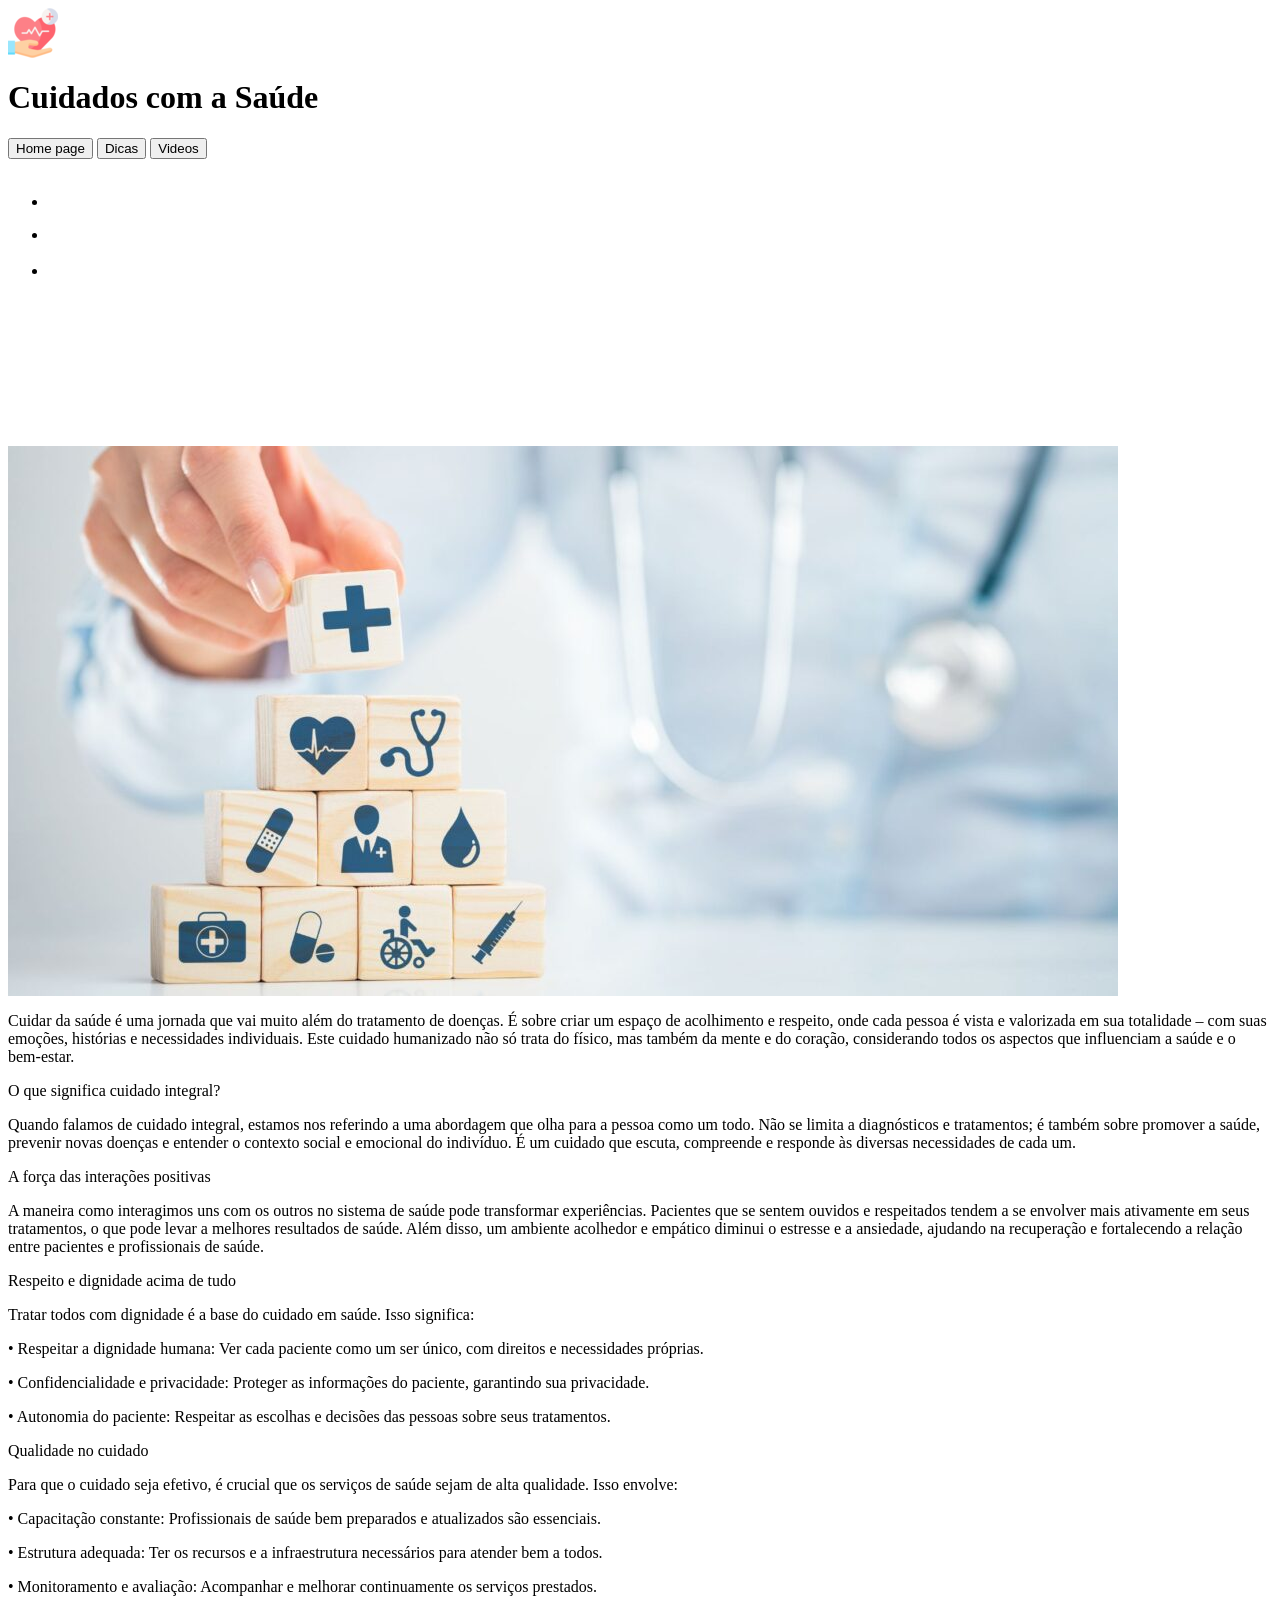
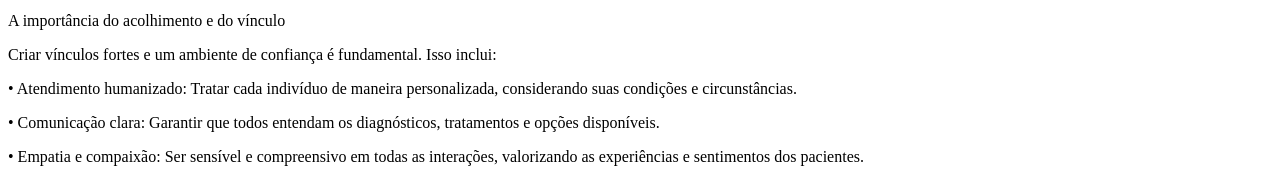
==== index.html @ 1d205f8f "Update index.html" ====
<html>

<head> <!--informacoes da janela do site e importacao-->
    <link rel="icon" href="../img/cuidados-de-saude.png" type="image/png">
    <link rel="stylesheet" type="text/css" href="Sktcapb/css/main.css">
    <title class="text-titulo">Cuidado em Saúde</title>
</head>

<body>


    <header class="menu-principal">

        <div class="toolbarInicial"><!-- barra do inicio do site-->

            <div class="logo">
                <img src="img/cuidados-de-saude.png" /> <!-- logo do site-->

            </div>

            <div class="titulo"> <!-- titulo do site da barra inicial-->
                <h1>Cuidados com a Saúde</h1>

            </div>

            <div class="container-buttons"> <!-- botoes da barra, das trocas de telas-->
                <button class="buttons-toolbar" onclick="window.location.href='Index.html'">Home page</button>
                <button class="buttons-toolbar" onclick="window.location.href='Dicas.html'">Dicas</button>
                <button class="buttons-toolbar" onclick="window.location.href='Videos.html'">Videos</button>
                <div class="highlight"></div>
            </div>

            <div class="redes-sociais"> <!-- div com link das redes socias (estao sem destino)-->

                <ul>
                    <li>
                        <img src="../img/facebook.png" />
                    </li>
                    <li>
                        <img src="/img/twitter.png" />
                    </li>
                    <li>
                        <img src="img/logotipo-do-linkedin.png" />
                    </li>

                </ul>

            </div>


        </div>

        <div>
           <div  class="img1">
            <video autoplay muted loop>
                <source src="../videos/3127017-uhd_3840_2160_24fps.mp4" type="video/mp4">
            </video>

            <img class="img2" src="../img/8-Razoes-para-focar-na-qualidade-dos-cuidados-em-saude-segundo-a-OMS-site-1110x550.jpg">
        </div>

        
        <div class="card1">
                <p class="font1"> Cuidar da saúde é uma jornada que vai muito além do tratamento de doenças. É sobre
                    criar um espaço
                    de acolhimento e respeito, onde cada pessoa é vista e valorizada em sua totalidade – com suas
                    emoções, histórias e necessidades individuais. Este cuidado humanizado não só trata do físico, mas
                    também da mente e do coração, considerando todos os aspectos que influenciam a saúde e o bem-estar.
                </p>


            </div>
        </div>

        <div class="cards-textos">
            <div class="card2">
                <p class="font1"> O que significa cuidado integral?</p>

                <p class="font1">Quando falamos de cuidado integral, estamos nos referindo a uma abordagem que olha para
                    a pessoa
                    como um todo. Não se limita a diagnósticos e tratamentos; é também sobre promover a saúde, prevenir
                    novas doenças e entender o contexto social e emocional do indivíduo. É um cuidado que escuta,
                    compreende e responde às diversas necessidades de cada um.
                </p>


            </div>
        </div>

        <div>

            <div class="card3">
                <p class="font1">A força das interações positivas</p>

                <p class="font1">
                    A maneira como interagimos uns com os outros no sistema de saúde pode transformar experiências.
                    Pacientes que se sentem ouvidos e respeitados tendem a se envolver mais ativamente em seus
                    tratamentos, o que pode levar a melhores resultados de saúde. Além disso, um ambiente acolhedor e
                    empático diminui o estresse e a ansiedade, ajudando na recuperação e fortalecendo a relação entre
                    pacientes e profissionais de saúde.
                </p>


            </div>
        </div>

        <div>

            <div class="card4">
                <p class="font1"> Respeito e dignidade acima de tudo</p>

                <p class="font1">Tratar todos com dignidade é a base do cuidado em saúde. Isso significa:
                </p>

                <p class="font1">&#8226; Respeitar a dignidade humana: Ver cada paciente como um ser único, com direitos
                    e
                    necessidades
                    próprias.</p>

                <p class="font1">&#8226; Confidencialidade e privacidade: Proteger as informações do paciente,
                    garantindo sua
                    privacidade.
                </p>

                <p class="font1">&#8226; Autonomia do paciente: Respeitar as escolhas e decisões das pessoas sobre seus
                    tratamentos.
                </p>


            </div>
        </div>

        <div>

            <div class="card5">
                <p class="font1">Qualidade no cuidado</p>

                <p class="font1"> Para que o cuidado seja efetivo, é crucial que os serviços de saúde sejam de alta
                    qualidade. Isso
                    envolve:</p>

                <p class="font1">&#8226; Capacitação constante: Profissionais de saúde bem preparados e atualizados são
                    essenciais.
                </p>

                <p class="font1">&#8226; Estrutura adequada: Ter os recursos e a infraestrutura necessários para atender
                    bem a
                    todos.
                </p>

                <p class="font1">&#8226; Monitoramento e avaliação: Acompanhar e melhorar continuamente os serviços
                    prestados.
                </p>


            </div>
        </div>


        <div>

            <div class="card6">
                <p class="font1">A importância do acolhimento e do vínculo</p>

                <p class="font1">
                    Criar vínculos fortes e um ambiente de confiança é fundamental. Isso inclui:
                </p>

                <p class="font1">
                    &#8226; Atendimento humanizado: Tratar cada indivíduo de maneira personalizada, considerando suas
                    condições
                    e circunstâncias.
                </p>


                <p class="font1">
                    &#8226; Comunicação clara: Garantir que todos entendam os diagnósticos, tratamentos e opções
                    disponíveis.
                </p>

                <p class="font1">
                    &#8226; Empatia e compaixão: Ser sensível e compreensivo em todas as interações, valorizando as
                    experiências
                    e sentimentos dos pacientes.
                </p>


            </div>
        </div>

        <div class="finalPage">
            <div class= "finalPageConteudo" >

            </div>
       
        </div>

    </header>


</body>

</html>
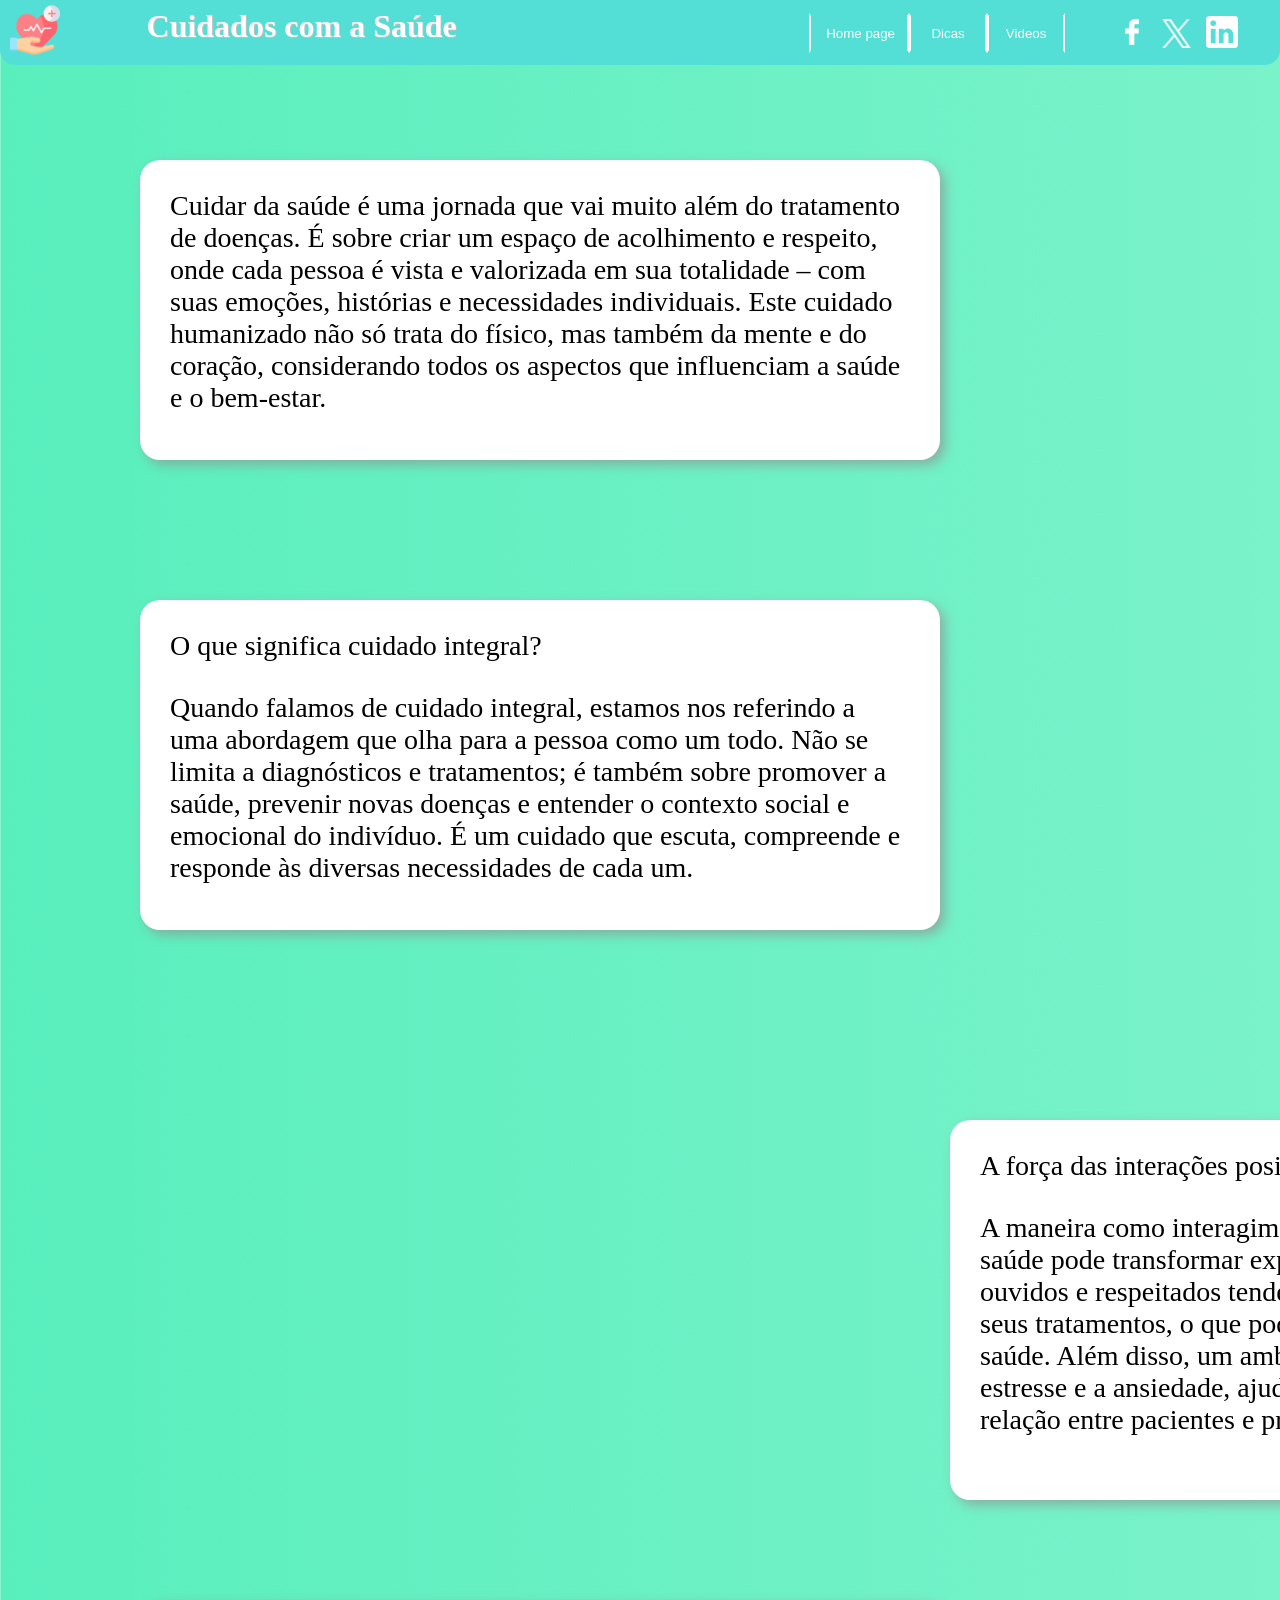
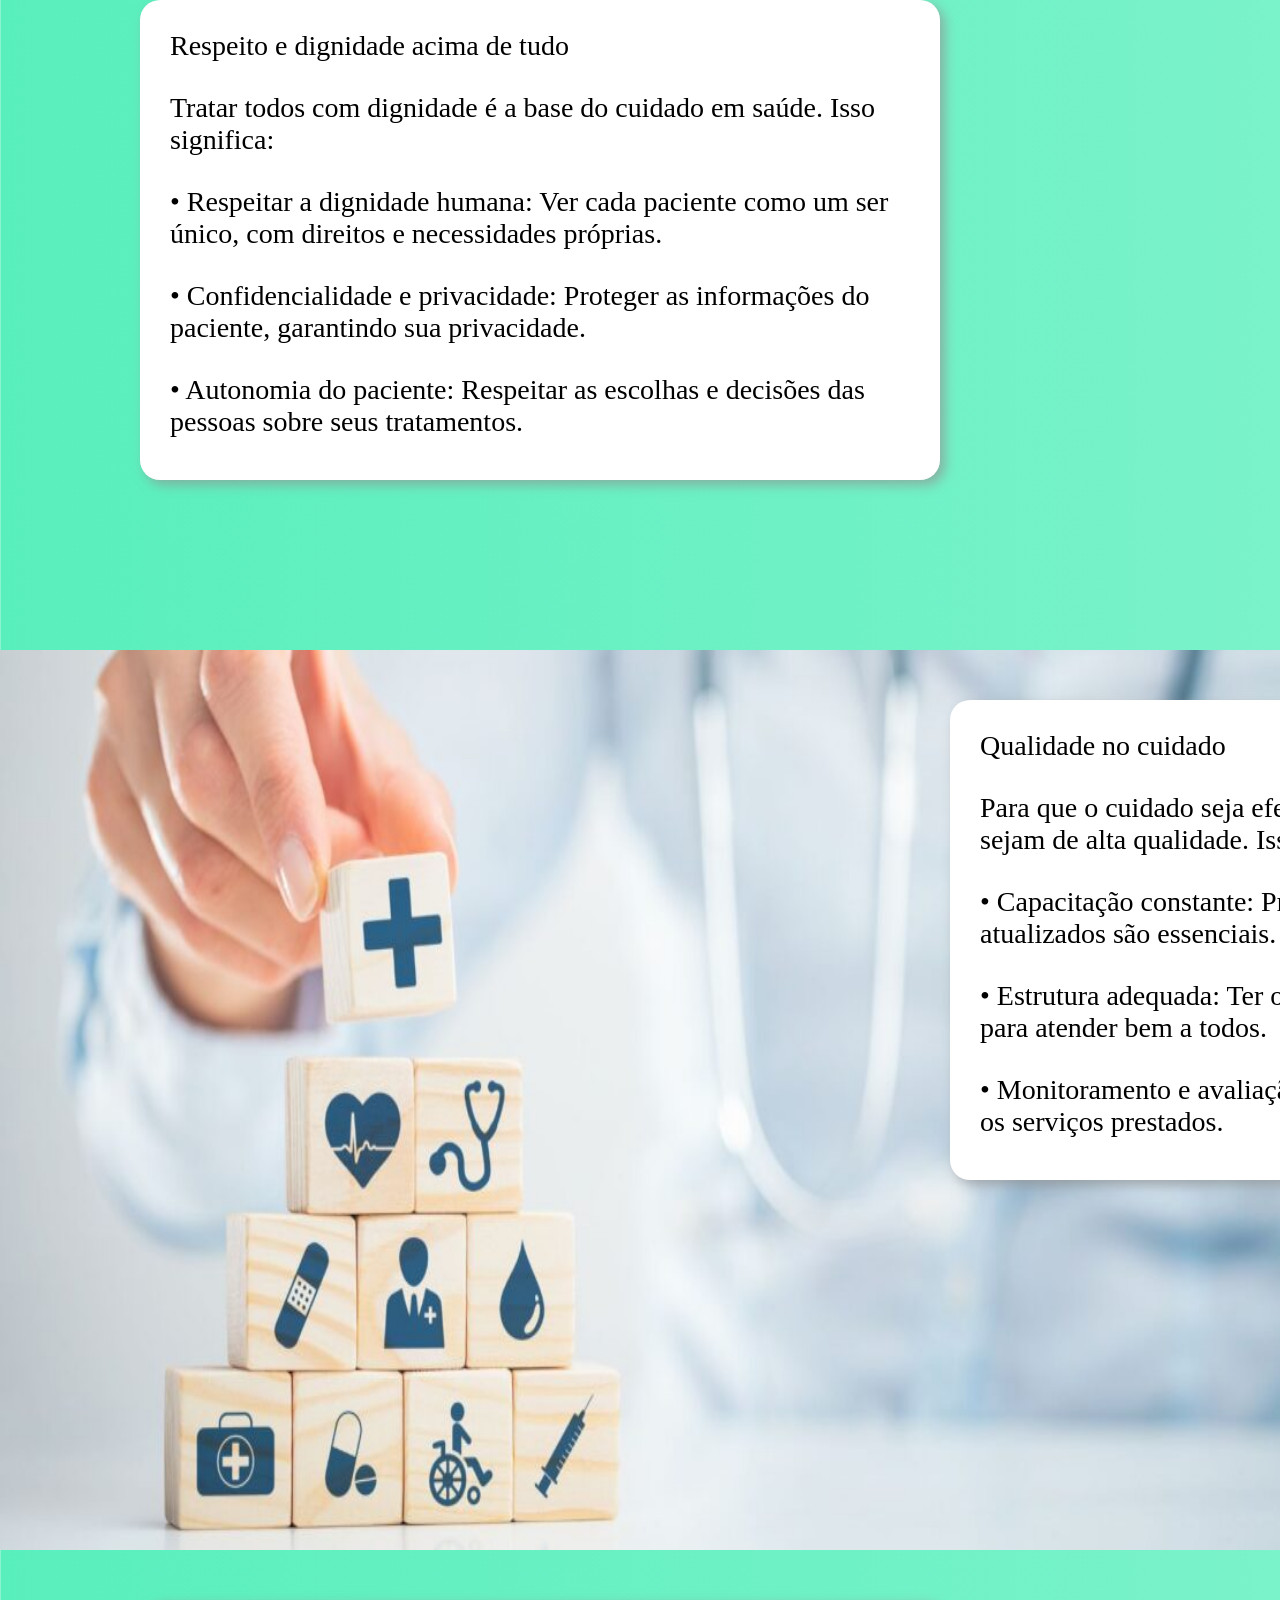
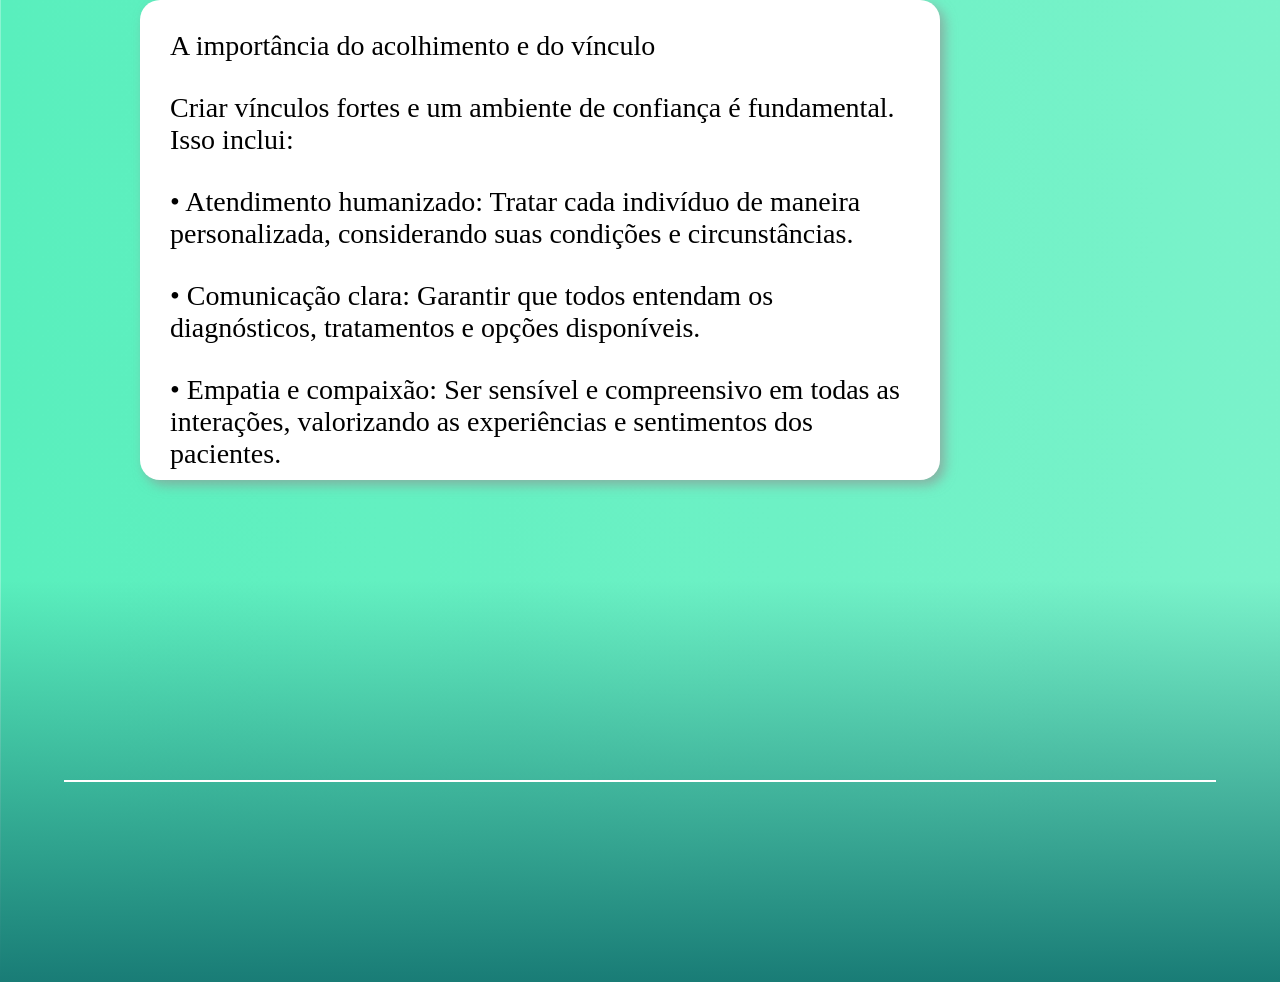
==== commit 9075ac5c: "Update index.html" ====
--- a/index.html
+++ b/index.html
@@ -2,7 +2,7 @@
 
 <head> <!--informacoes da janela do site e importacao-->
     <link rel="icon" href="../img/cuidados-de-saude.png" type="image/png">
-    <link rel="stylesheet" type="text/css" href="Sktcapb/css/main.css">
+    <link rel="stylesheet" type="text/css" href="css/main.css">
     <title class="text-titulo">Cuidado em Saúde</title>
 </head>
 
--- a/css/main.css
+++ b/css/main.css
@@ -0,0 +1,281 @@
+
+.toolbarInicial { /* estiliza a barra inicial do site*/
+    background-color: rgb(83, 223, 214); /*cor do fundo*/
+    border-end-end-radius: 15px; /* raio da borda inferior direita*/
+    border-end-start-radius: 15px; /* raio da borda inferior esquerda*/
+    height: 65px; /* tamanho VERTICAL da div*/
+    display: flex;  /* Usa o layout flexivel para alinhar os botoes dentro do conteiner */
+    z-index: 1; /* Define a ordem de empilhamento, trazendo a barra a frente de outros elementos */
+
+
+}
+
+.logo { /* estiliza e posiciona a logo do site*/
+    position: relative;
+    float: left; 
+    left: 10px; /* Define a distancia do contêiner em relaçao ao lado esquerdo */
+    top: 5px; /* posicao da div em relacao ao topo*/
+    width: 30%; /* Define a largura do corpo */
+    width: 150px;
+
+
+
+}
+
+.redes-sociais ul li { /* estiliza os links das redes sociais*/
+    display: inline-block;
+    margin-left: 6%;
+    list-style: none;
+
+
+}
+
+.redes-sociais { /* Posiciona o conteiner das redes sociais*/
+    width: 30%; /* Define a largura do corpo */
+    width: 220px;
+    display: inline-block;
+    white-space: nowrap; /* Impede a quebra de linha dentro do contêiner */
+
+}
+
+.titulo { /* Estiliza o titulo da barra inicial*/
+    display: inline-block;  /* Exibe o título em linha com outros elementos */
+    position: relative;
+    top: -13px; /* Posicao da div em relacao ao topo*/
+    width: 53%; /* Define a largura do título */
+    color: white;  /* Define a cor do texto */
+    font-family: "Pacifico", cursive; /* Define a família da fonte */
+    font-weight: 400; /* Define o peso da fonte */
+    font-style: normal;  /* Define o estilo da fonte */
+    display: flex;
+    white-space: nowrap; /* Impede a quebra de linha dentro do contêiner */
+    text-shadow: 1px 1px 0px #c0c0c0; /* Adiciona uma sombra ao texto */
+
+}
+
+.card1 { /* estilizam e posicionam o card de conteudo*/
+    position: absolute;
+    display: flex;
+    top: 60px; /* posicao da div em relacao ao topo*/
+    left: 40px; /* Define a distancia do contêiner em relaçao ao lado esquerdo */
+    right: 500px;
+    width: 800px;
+    height: 300px; /* tamanho VERTICAL da div*/
+    margin: 100px; /* Define a margem ao redor do contêiner */
+    border-radius: 20px;
+    background-color: white;
+    box-shadow: 5px 5px 12px #919191aa; /* Adiciona uma sombra ao redor do contêiner */
+
+}
+
+.card2 { /* estilizam e posicionam o card de conteudo*/
+    position: absolute;
+    top: 500px; /* posicao da div em relacao ao topo*/
+    left: 40px; /* Define a distancia do contêiner em relaçao ao lado esquerdo */
+    right: 500px;
+    width: 800px;
+    height: 330px; /* tamanho VERTICAL da div*/
+    margin: 100px; /* Define a margem ao redor do contêiner */
+    border-radius: 20px;
+    background-color: white;
+    box-shadow: 5px 5px 12px #919191aa;
+
+
+}
+
+.card3 { /* estilizam e posicionam o card de conteudo*/
+    position: absolute;
+    top: 1020px; /* posicao da div em relacao ao topo*/
+    left: 850px; /* Define a distancia do contêiner em relaçao ao lado esquerdo */
+    width: 800px;
+    height: 380px; /* tamanho VERTICAL da div*/
+    margin: 100px; /* Define a margem ao redor do contêiner */
+    border-radius: 20px;
+    background-color: white;
+    box-shadow: 5px 5px 12px #919191aa;
+
+
+}
+
+.card4 { /* estilizam e posicionam o card de conteudo*/
+    position: absolute;
+    top: 1500px; /* posicao da div em relacao ao topo*/
+    left: 40px; /* Define a distancia do contêiner em relaçao ao lado esquerdo */
+    right: 400px;
+    width: 800px;
+    height: 480px; /* tamanho VERTICAL da div*/
+    margin: 100px; /* Define a margem ao redor do contêiner */
+    border-radius: 20px;
+    background-color: white;
+    box-shadow: 5px 5px 12px #919191aa;
+
+
+}
+
+.card5 { /* estilizam e posicionam o card de conteudo*/
+    position: absolute;
+    top: 2200px; /* posicao da div em relacao ao topo*/
+    left: 850px; /* Define a distancia do contêiner em relaçao ao lado esquerdo */
+    width: 850px; /* Define a largura */
+    height: 480px; /* tamanho VERTICAL da div*/
+    margin: 100px;  /* Define a margem ao redor do contêiner */
+    border-radius: 20px;
+    background-color: white;
+    box-shadow: 5px 5px 12px #919191aa;
+
+
+}
+
+.card6 { /* estilizam e posicionam o card de conteudo*/
+    position: absolute;
+    top: 3100px; /* posicao da div em relacao ao topo*/
+    left: 40px; /* Define a distancia do contêiner em relaçao ao lado esquerdo */
+    width: 800px; /* Define a largura */
+    height: 480px; /* tamanho VERTICAL da div*/
+    /*height: auto;  Define a altura automatica */
+    /*width: auto;  Define a largura automatica */
+    margin: 100px; /* Define a margem ao redor do contêiner */
+    border-radius: 20px;
+    background-color: white;
+    box-shadow: 5px 5px 12px #919191aa;
+
+
+}
+
+
+.font1 { /* define o estilo da fonte dos conteudos dos cards*/
+    font-size: 28px;
+    margin: 30px;
+}
+
+.container-buttons { /* conatiner dos botoes da barra de inicio*/
+    position: relative;
+    top: 13px; /* posicao da div em relacao ao topo*/
+    display: grid;
+    justify-content: space-evenly;
+    width: 300px;  /* Define a largura */
+    width: 20%; /* Define a largura do corpo */
+    height: 40px; /* tamanho VERTICAL da div*/
+    display: inline-block;
+    white-space: nowrap; /* Impede a quebra de linha dentro do contêiner */
+    list-style: none;
+    display: flex;  /* Usa o layout flexivel para alinhar os botões dentro do conteiner */
+
+}
+
+.buttons-toolbar {  /* Estilo e animacao dos botoes */
+    width: 100px; /* Define a largura */
+    height: 40px; 
+    justify-content: center;
+    align-items: center;
+    background-color: transparent;
+    border-color: white;
+    border-top: transparent;
+    border-bottom: transparent;  /* Define o fundo transparente */
+    color: white;
+    row-gap: nowrap; /* Impede a quebra de linha dentro do contêiner */
+    border-style: double; /* Define o estilo da borda */
+    text-decoration: none; /* Remove a decoração do texto */
+    padding: 10px 15px; /* Define o preenchimento interno dos botões */
+    position: relative;
+    /* transition: color 0.3s; Adiciona uma transição suave para a mudança de cor */
+
+}
+
+.finalPage {  /* final da pagina*/
+    position: absolute;
+    display: flex;
+    justify-content: center;
+    top:420%;
+    width: 800px; /* Define a largura */
+    height:402px;  
+    width: 100%; /* Define a largura automatica */
+    background-image: linear-gradient(to top, rgb(25, 124, 118),transparent ); /* animacao de troca de cor*/
+}
+
+.finalPageConteudo {
+    position: relative;
+    display: flex;
+    top:200px;
+    height: 200px;
+    width: 90%;
+    border-top: 2px solid white; 
+    
+    
+}
+
+.img1 video{  /* primeira imagem de fundo*/
+    position: absolute;
+    top: -10px; /* posicao da div em relacao ao topo*/
+    height: 1100px; /* tamanho VERTICAL da div*/
+    width: 100%; /* Define a largura completa */
+    display: flex;  /* Usa o layout flexivel para alinhar os botoes dentro do contêiner */
+    z-index: -1;   /* Coloca a imagem atrás de outros elementos */
+
+}
+
+.img2 { /* segunda imagem de fundo*/
+    position: absolute;
+    top: 2250px; /* posicao da div em relacao ao topo*/
+    height: auto; /* Define a altura automatica */
+    height: 900px; /* tamanho VERTICAL da div*/
+    width: 100%; /* Define a largura completa */
+    display: flex;  /* Usa o layout flexível para alinhar os botões dentro do conteiner */
+}
+
+
+body { /* corpo do site*/
+
+    height: 440%; /* tamanho VERTICAL da div*/
+    width: 100%; /* Define a largura completa */
+    margin: 0%;  /* Remove a margem ao redor do corpo */
+    background-image: linear-gradient(to left, white, rgb(89, 239, 189)); /* animacao de troca de cor*/
+    animation: gradient-keyframes 6s infinite alternate; /* Define o tipo da animacao */
+    background-size: 500% 100%; /* tamanho do site*/
+}
+
+body::-webkit-scrollbar { /* elimina scrooll so site*/
+    display: none;
+}
+
+@keyframes gradient-keyframes { /* tamanhos da animacao*/
+    0% {
+        background-position-x: 0%;
+    }
+
+    100% {
+        background-position-x: 100%;
+    }
+}
+
+nav {
+    position: relative; /* animacao dos botoes*/
+}
+
+.buttons-toolbar::after { /* animacao dos botoes*/
+    content: '';
+    position: absolute;
+    left: 50%;
+    bottom: -5px;
+    width: 0px; 
+    height: 2px; /* tamanho VERTICAL da div*/
+    background-color: #ffffff;
+    transition: width 0.3s ease, left 0.3s ease;
+}
+
+.buttons-toolbar:hover::after,
+.buttons-toolbar.active::after { /* animacao dos botoes*/
+    width: 100%; /* Define a largura completa */
+    left: 0px; /* Define a distancia do contêiner em relaçao ao lado esquerdo */
+}
+
+.buttons-toolbar:hover { /* animacao dos botoes*/
+    color: #ffffff;
+
+
+}
+
+.buttons-toolbar.active { /* animacao dos botoes*/
+    color: #ffffff;
+
+}
